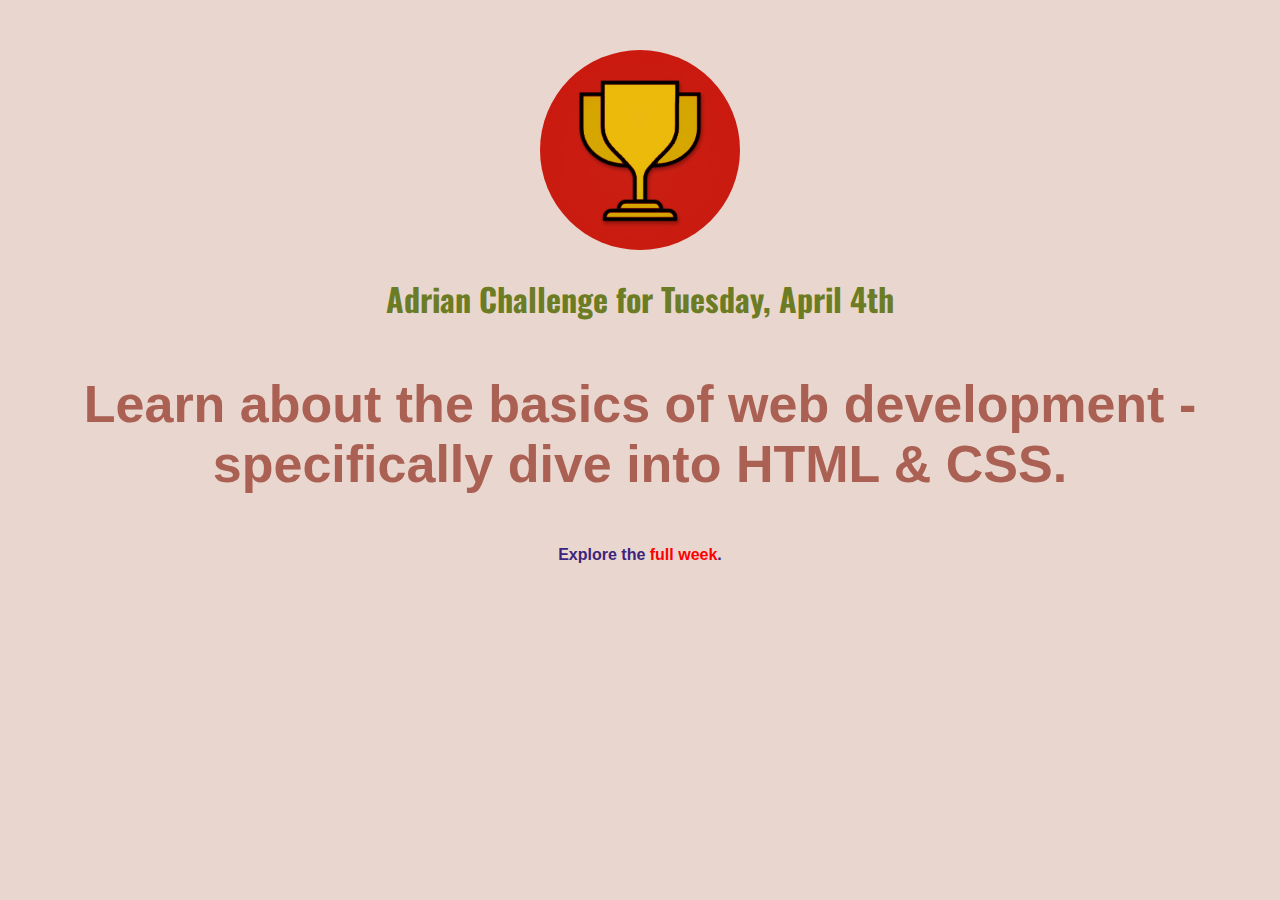
==== index.html @ d7f93645 "Add new files" ====
<!DOCTYPE html>
<html>
  <head>
    <meta charset="UTF-8" />
    <link rel="preconnect" href="https://fonts.googleapis.com" />
    <link rel="preconnect" href="https://fonts.gstatic.com" crossorigin />
    <link
      href="https://fonts.googleapis.com/css2?family=Oswald:wght@700&display=swap"
      rel="stylesheet"
    />
    <link rel="stylesheet" href="styles/shared.css" />
    <link rel="stylesheet" href="styles/daily-challenge.css" />
    <title>My Daily Challenge</title>
    <body>
      <img src="images/challenges-trophy.jpg" alt="A trophy" />
      <!--This is comment - the browser ignores it. It won't show up on the user's screen-->

      <!--  -->
      <h1>
        Adrian Challenge for Tuesday, April 4th
      </h1>
      <p id="todays-challenge">
        Learn about the basics of web development - specifically dive into HTML
        & CSS.
      </p>
      <p>
        Explore the
        <a href="full-week.html">full week</a>.
      </p>
    </body>
    <style></style>
  </head>
</html>
---- styles/shared.css ----
body {
  text-align: center;
  background-color: rgb(233, 215, 207);
  
}
h1 {
  font-family: 'Oswald', sans-serif;
  text-align: center;
  color: rgb(108, 124, 36);
  font-weight: bold;
}
p {
  font-family: 'Fira Sans', sans-serif;
  text-align: center;
  color: rgb(62, 36, 124);
  font-weight: bold;
  
}
a {
  font-family: 'Fira Sans', sans-serif;
  color: red;
  text-decoration: none;
  font-weight: bold;
}
a:hover {
  text-decoration: underline;
}
#dailly-challenge{
  color: rgb(170, 96, 83);
  font-weight: bold;
  font-size: 52px;
}
---- styles/daily-challenge.css ----
body {
  margin: 50px;
}
  
img {
  width: 200px;
  height: 200px;
  border-radius: 100px;
}


#todays-challenge {
  color: rgb(170, 96, 83);
  font-weight: bold;
  font-size: 52px;
}
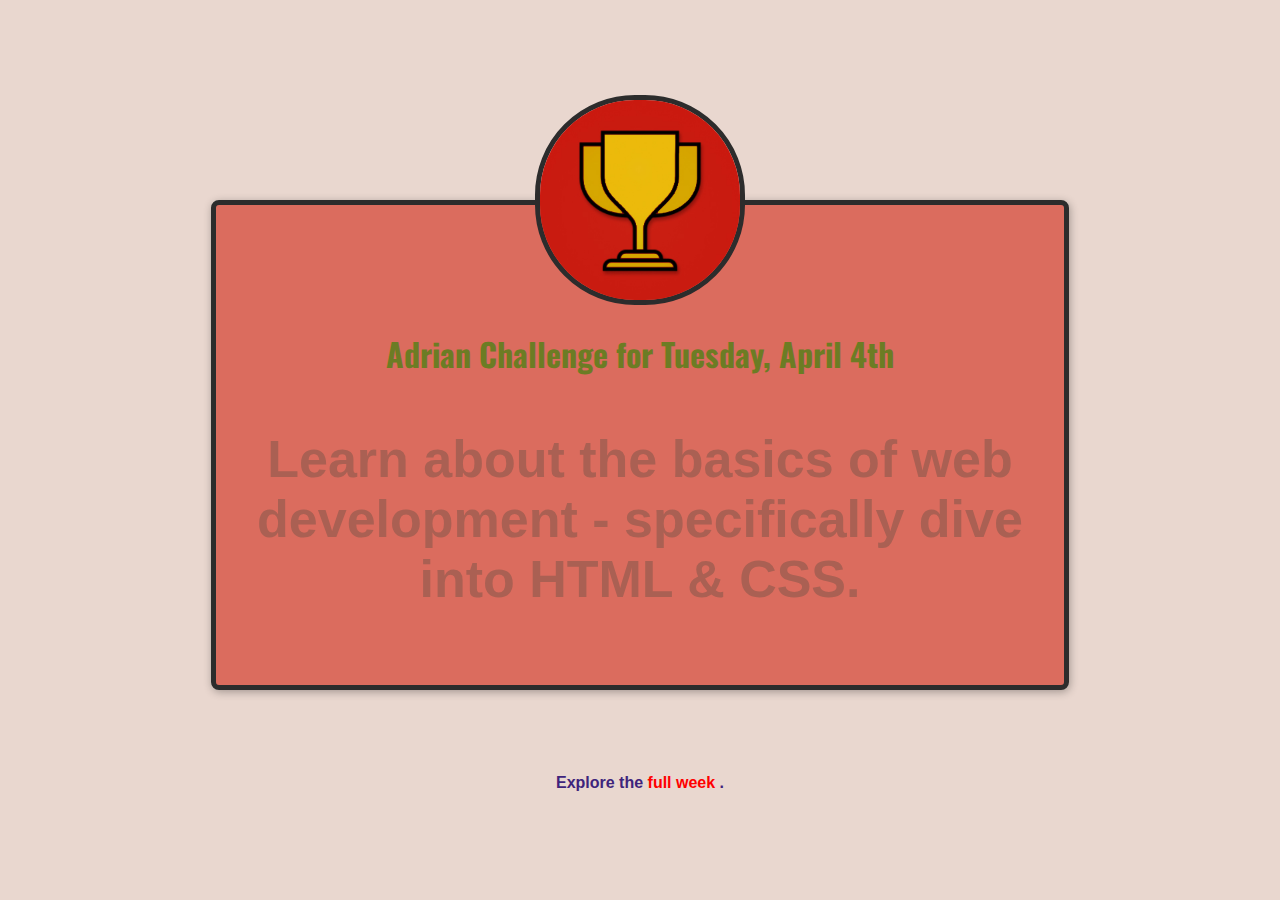
==== commit 7b489735: "dodanie favicon" ====
--- a/index.html
+++ b/index.html
@@ -11,23 +11,25 @@
     <link rel="stylesheet" href="styles/shared.css" />
     <link rel="stylesheet" href="styles/daily-challenge.css" />
     <title>My Daily Challenge</title>
-    <body>
+  </head>
+  <body>
+    <main>
       <img src="images/challenges-trophy.jpg" alt="A trophy" />
-      <!--This is comment - the browser ignores it. It won't show up on the user's screen-->
-
-      <!--  -->
       <h1>
-        Adrian Challenge for Tuesday, April 4th
+        Adrian Challenge for
+        <span>Tuesday, April 4th</span>
       </h1>
       <p id="todays-challenge">
         Learn about the basics of web development - specifically dive into HTML
         & CSS.
       </p>
+    </main>
+    <footer>
       <p>
         Explore the
-        <a href="full-week.html">full week</a>.
+        <a href="full-week.html">full week</a>
+        .
       </p>
-    </body>
-    <style></style>
-  </head>
+    </footer>
+  </body>
 </html>
--- a/styles/shared.css
+++ b/styles/shared.css
@@ -17,10 +17,12 @@
   
 }
 a {
+  padding: 12px 0;
   font-family: 'Fira Sans', sans-serif;
   color: red;
   text-decoration: none;
   font-weight: bold;
+  display: inline-block;
 }
 a:hover {
   text-decoration: underline;
--- a/styles/daily-challenge.css
+++ b/styles/daily-challenge.css
@@ -1,13 +1,19 @@
-body {
-  margin: 50px;
+main {
+  width: 800px;
+  margin: 200px auto 72px auto;
+  background-color: rgb(219, 108, 94);
+  padding: 24px;
+  border: 5px solid rgb(44, 44, 44);
+  border-radius: 8px;
+  box-shadow: 1px 2px 8px rgb(0, 0, 0, 0.3);
 }
-  
 img {
   width: 200px;
   height: 200px;
   border-radius: 100px;
+  border: 5px solid rgb(44, 44, 44);
+  margin-top: -134px;
 }
-
 
 #todays-challenge {
   color: rgb(170, 96, 83);
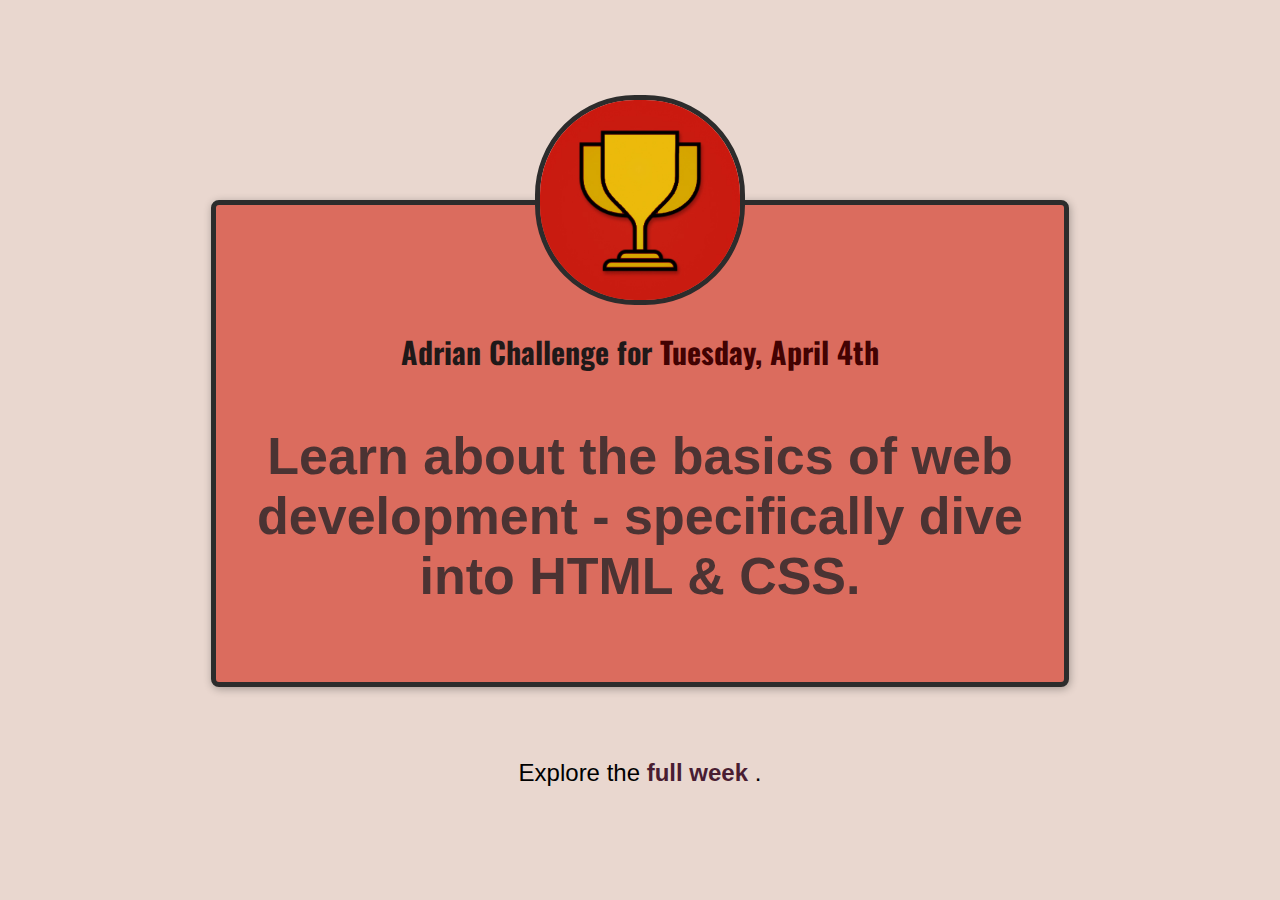
==== commit 091e198f: "refresh" ====
--- a/index.html
+++ b/index.html
@@ -8,6 +8,7 @@
       href="https://fonts.googleapis.com/css2?family=Oswald:wght@700&display=swap"
       rel="stylesheet"
     />
+    <link rel="icon" href="images/favicon.ico" type="image/x-icon">
     <link rel="stylesheet" href="styles/shared.css" />
     <link rel="stylesheet" href="styles/daily-challenge.css" />
     <title>My Daily Challenge</title>
--- a/styles/shared.css
+++ b/styles/shared.css
@@ -1,7 +1,7 @@
 body {
   text-align: center;
   background-color: rgb(233, 215, 207);
-  
+  margin: 50px;
 }
 h1 {
   font-family: 'Oswald', sans-serif;
@@ -11,23 +11,18 @@
 }
 p {
   font-family: 'Fira Sans', sans-serif;
-  text-align: center;
-  color: rgb(62, 36, 124);
-  font-weight: bold;
-  
+  font-size: 24px;
 }
 a {
-  padding: 12px 0;
   font-family: 'Fira Sans', sans-serif;
   color: red;
   text-decoration: none;
   font-weight: bold;
-  display: inline-block;
 }
 a:hover {
   text-decoration: underline;
 }
-#dailly-challenge{
+#dailly-challenge {
   color: rgb(170, 96, 83);
   font-weight: bold;
   font-size: 52px;
--- a/styles/daily-challenge.css
+++ b/styles/daily-challenge.css
@@ -14,9 +14,19 @@
   border: 5px solid rgb(44, 44, 44);
   margin-top: -134px;
 }
+h1 {
+  font-size: 30px;
+  color: rgb(31, 25, 25);
+}
+a {
+  color: rgb(73, 29, 50);
+}
+span {
+  color: rgb(66, 2, 2);
+}
 
 #todays-challenge {
-  color: rgb(170, 96, 83);
+  color: rgb(75, 51, 51);
   font-weight: bold;
   font-size: 52px;
 }
